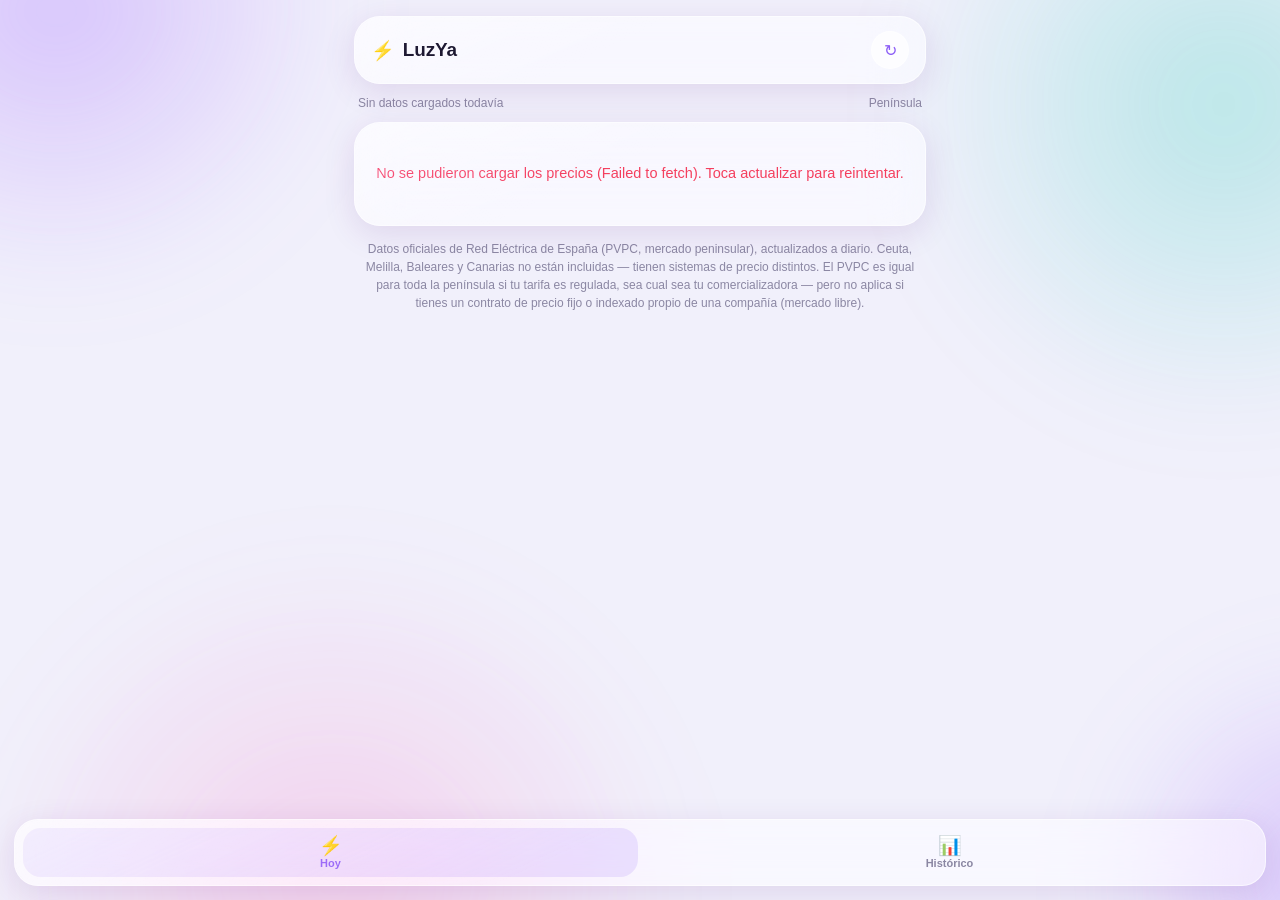
==== index.html @ 4f8d515d "Añade icono/logo propio y soporte de Añadir a pantalla de inicio (PWA)" ====
<!DOCTYPE html>
<html lang="es">
<head>
<meta charset="UTF-8">
<meta name="viewport" content="width=device-width, initial-scale=1.0, viewport-fit=cover">
<title>LuzYa — Precio de la luz por horas</title>

<!-- Icono / "Añadir a pantalla de inicio" -->
<link rel="icon" href="favicon.ico" sizes="any">
<link rel="icon" type="image/png" sizes="32x32" href="icon-32.png">
<link rel="icon" type="image/png" sizes="192x192" href="icon-192.png">
<link rel="apple-touch-icon" sizes="180x180" href="icon-180.png">
<link rel="manifest" href="manifest.json">
<meta name="theme-color" content="#8B5CF6">
<meta name="mobile-web-app-capable" content="yes">
<meta name="apple-mobile-web-app-capable" content="yes">
<meta name="apple-mobile-web-app-status-bar-style" content="black-translucent">
<meta name="apple-mobile-web-app-title" content="LuzYa">

<style>
  :root{
    --bg-canvas:#F1F0FB;
    --text:#181428;
    --text-soft:#4B4763;
    --text-faint:#8B87A3;

    --glass: rgba(255,255,255,0.5);
    --glass-strong: rgba(255,255,255,0.7);
    --glass-border: rgba(255,255,255,0.6);
    --glass-sheen: rgba(255,255,255,0.45);
    --shadow-glass: 0 8px 32px rgba(88,28,135,0.12);

    --blob-a: rgba(139,92,246,0.30);
    --blob-b: rgba(20,184,166,0.24);
    --blob-c: rgba(236,72,153,0.18);

    --accent:#8B5CF6;
    --accent-ink:#ffffff;
    --accent-tint: rgba(139,92,246,0.14);
    --cheap:#0FBF95;
    --cheap-bg: rgba(15,191,149,0.16);
    --mid:#F5A623;
    --mid-bg: rgba(245,166,35,0.16);
    --pricey:#F43F5E;
    --pricey-bg: rgba(244,63,94,0.14);

    --radius-lg:26px; --radius-md:18px; --radius-sm:12px;
    --ease: cubic-bezier(0.34, 1.4, 0.64, 1);
  }
  @media (prefers-color-scheme: dark){
    :root{
      --bg-canvas:#0B0714;
      --text:#F3F1FA;
      --text-soft:#D8D4EC;
      --text-faint:#9490B0;

      --glass: rgba(255,255,255,0.07);
      --glass-strong: rgba(255,255,255,0.13);
      --glass-border: rgba(255,255,255,0.14);
      --glass-sheen: rgba(255,255,255,0.08);
      --shadow-glass: 0 8px 32px rgba(0,0,0,0.5);

      --blob-a: rgba(167,139,250,0.38);
      --blob-b: rgba(45,212,191,0.30);
      --blob-c: rgba(244,114,182,0.22);

      --accent:#A78BFA;
      --accent-ink:#1a1030;
      --accent-tint: rgba(167,139,250,0.20);
      --cheap:#2DD4BF;
      --cheap-bg: rgba(45,212,191,0.18);
      --mid:#FBBF24;
      --mid-bg: rgba(251,191,36,0.18);
      --pricey:#FB7185;
      --pricey-bg: rgba(251,113,133,0.18);
    }
  }

  *{box-sizing:border-box;}
  html{background:var(--bg-canvas);}
  body{
    margin:0;
    background:var(--bg-canvas);
    color:var(--text);
    font-family:-apple-system,BlinkMacSystemFont,"SF Pro Text","Segoe UI",Roboto,Helvetica,Arial,sans-serif;
    -webkit-font-smoothing:antialiased;
    min-height:100vh;
    position:relative;
    overflow-x:hidden;
  }

  .bg-mesh{
    position:fixed; inset:-10vh -10vw; z-index:0; pointer-events:none;
    background:
      radial-gradient(38vmax 38vmax at 12% 8%, var(--blob-a), transparent 60%),
      radial-gradient(42vmax 42vmax at 88% 18%, var(--blob-b), transparent 60%),
      radial-gradient(46vmax 46vmax at 30% 92%, var(--blob-c), transparent 60%),
      radial-gradient(30vmax 30vmax at 95% 90%, var(--blob-a), transparent 60%);
    filter: blur(50px) saturate(140%);
    animation: drift 40s ease-in-out infinite alternate;
  }
  @keyframes drift{
    0%{transform:translate(0,0) scale(1);}
    100%{transform:translate(-2vw,2vh) scale(1.08);}
  }
  @media (prefers-reduced-motion: reduce){ .bg-mesh{ animation:none; } }

  .wrap{position:relative; z-index:1; max-width:600px;margin:0 auto;padding:calc(16px + env(safe-area-inset-top)) 14px 118px;}

  .glass{
    background:var(--glass);
    -webkit-backdrop-filter: blur(24px) saturate(160%);
    backdrop-filter: blur(24px) saturate(160%);
    border:1px solid var(--glass-border);
    box-shadow: var(--shadow-glass);
    position:relative;
  }
  .glass::before{
    content:"";
    position:absolute; inset:0; border-radius:inherit; pointer-events:none;
    background:linear-gradient(155deg, var(--glass-sheen), transparent 45%);
    mix-blend-mode:overlay;
  }

  header.glass{
    position:sticky; top:10px; z-index:20;
    border-radius:var(--radius-lg);
    padding:14px 16px;
    display:flex;align-items:center;justify-content:space-between;
    margin-bottom:12px;
  }
  header h1{font-size:19px;margin:0;display:flex;align-items:center;gap:8px;font-weight:750;letter-spacing:-0.01em;}

  .icon-btn{
    width:38px;height:38px;border-radius:50%;
    background:var(--glass-strong);
    border:1px solid var(--glass-border);
    color:var(--accent);
    display:flex;align-items:center;justify-content:center;
    font-size:16px;cursor:pointer;
    transition:transform 0.25s var(--ease), opacity 0.2s;
  }
  .icon-btn:active{transform:scale(0.88);}
  .icon-btn.spinning .ic{animation:spin 0.9s linear infinite;}
  @keyframes spin{to{transform:rotate(360deg);}}

  .meta-row{
    display:flex;justify-content:space-between;align-items:center;
    font-size:12px;color:var(--text-faint);margin:0 4px 12px;
  }

  .segmented{
    display:flex;background:var(--glass-strong);border:1px solid var(--glass-border);
    border-radius:999px;padding:3px;margin-bottom:14px;
  }
  .segment{
    flex:1;text-align:center;padding:9px 6px;border:none;background:transparent;
    border-radius:999px;font-size:13.5px;font-weight:650;color:var(--text-soft);
    cursor:pointer;transition:background 0.25s var(--ease), color 0.25s;
  }
  .segment.active{background:var(--accent);color:var(--accent-ink);}

  .panel{border-radius:var(--radius-lg);padding:18px;margin-bottom:14px;}

  /* ---- hero price card ---- */
  .hero{
    text-align:center;padding:22px 18px;
  }
  .hero .label{font-size:13px;color:var(--text-faint);font-weight:600;text-transform:uppercase;letter-spacing:0.04em;}
  .hero .price{
    font-size:44px;font-weight:800;letter-spacing:-0.02em;margin:6px 0 2px;
    font-variant-numeric:tabular-nums;
  }
  .hero .price small{font-size:18px;font-weight:650;color:var(--text-faint);}
  .hero .tag{
    display:inline-block;margin-top:8px;padding:5px 14px;border-radius:999px;
    font-size:13px;font-weight:700;
  }
  .tag.cheap{background:var(--cheap-bg);color:var(--cheap);}
  .tag.mid{background:var(--mid-bg);color:var(--mid);}
  .tag.pricey{background:var(--pricey-bg);color:var(--pricey);}

  /* ---- 24h bar chart ---- */
  .chart-title{font-size:14px;font-weight:700;margin:0 0 12px;color:var(--text-soft);}
  .bars{
    display:flex;align-items:flex-end;gap:3px;height:130px;
    position:relative;
  }
  .bar-col{flex:1;display:flex;flex-direction:column;align-items:center;justify-content:flex-end;height:100%;}
  .bar{
    width:100%;border-radius:4px 4px 2px 2px;min-height:6px;
    transition:height 0.4s var(--ease), filter 0.15s var(--ease);
    cursor:pointer; touch-action:pan-y;
  }
  .bar.cheap{background:var(--cheap);}
  .bar.mid{background:var(--mid);}
  .bar.pricey{background:var(--pricey);}
  .bar-col.now .bar{box-shadow:0 0 0 2px var(--accent), 0 0 0 4px var(--glass-strong);}
  .bar-hour{font-size:8.5px;color:var(--text-faint);margin-top:5px;font-variant-numeric:tabular-nums;}
  .bar-col:not(.show-hour) .bar-hour{visibility:hidden;}

  .bar.active, .hist-bar.active{
    filter:brightness(1.3);
    box-shadow:0 0 0 2px rgba(255,255,255,0.55);
  }

  .chart-tooltip{
    position:absolute; z-index:5; left:0; top:0; pointer-events:none;
    transform:translate(-50%,calc(-100% - 8px));
    background:var(--glass-strong); backdrop-filter:blur(16px) saturate(160%);
    -webkit-backdrop-filter:blur(16px) saturate(160%);
    border:1px solid var(--glass-border); border-radius:8px;
    padding:5px 10px; font-size:12.5px; font-weight:750; color:var(--text);
    white-space:nowrap; box-shadow:0 6px 16px rgba(0,0,0,0.3);
    opacity:0; transition:opacity 0.12s var(--ease); font-variant-numeric:tabular-nums;
  }
  .chart-tooltip.show{opacity:1;}

  .summary-row{display:flex;gap:10px;margin-top:14px;}
  .summary-card{
    flex:1;border-radius:var(--radius-sm);padding:11px 12px;
    background:var(--glass-strong);border:1px solid var(--glass-border);
  }
  .summary-card .k{font-size:11px;color:var(--text-faint);font-weight:650;margin-bottom:3px;}
  .summary-card .v{font-size:14px;font-weight:750;font-variant-numeric:tabular-nums;}
  .summary-card.cheap .v{color:var(--cheap);}
  .summary-card.pricey .v{color:var(--pricey);}

  .section-label{font-size:15px;font-weight:750;margin:0 4px 10px;display:flex;align-items:center;gap:6px;}

  .tomorrow-hint{
    text-align:center;padding:16px;color:var(--text-faint);font-size:13.5px;
  }

  /* ---- historical chart ---- */
  .hist-chart{height:170px;display:flex;align-items:flex-end;gap:2px;position:relative;}
  .hist-col{flex:1;min-width:0;display:flex;flex-direction:column;align-items:center;justify-content:flex-end;height:100%;}
  .hist-bar{
    width:100%;border-radius:3px 3px 1px 1px;min-height:4px;background:var(--accent);
    transition:height 0.4s var(--ease), filter 0.15s var(--ease);
    cursor:pointer; touch-action:pan-y;
  }
  .hist-label{font-size:8px;color:var(--text-faint);margin-top:4px;white-space:nowrap;overflow:visible;}

  .empty, .loading, .error-msg{
    text-align:center;padding:40px 20px;color:var(--text-faint);font-size:14.5px;line-height:1.5;
  }
  .error-msg{color:var(--pricey);}
  .spinner{
    width:34px;height:34px;border-radius:50%;
    border:3px solid var(--glass-border); border-top-color:var(--accent);
    margin:0 auto 14px; animation:spin 0.8s linear infinite;
  }

  .note{font-size:12px;color:var(--text-faint);text-align:center;line-height:1.5;margin-top:6px;padding:0 10px;}

  /* ---- floating tab bar ---- */
  .tabbar{
    position:fixed; left:14px; right:14px; bottom:calc(14px + env(safe-area-inset-bottom)); z-index:30;
    border-radius:24px; padding:8px;
  }
  .tabbar-inner{display:flex;gap:4px;}
  .tab-item{
    flex:1;display:flex;flex-direction:column;align-items:center;gap:2px;
    padding:8px 4px;border-radius:18px;background:transparent;border:none;
    color:var(--text-faint);font-size:11px;font-weight:650;cursor:pointer;
    transition:background 0.25s var(--ease), color 0.25s;
  }
  .tab-item.active{color:var(--accent);background:var(--accent-tint);}
  .tab-item .ic{font-size:19px;line-height:1;}
  .tabview{display:none;}
  .tabview.active{display:block;}

  ::-webkit-scrollbar{display:none;}
</style>
</head>
<body>
<div class="bg-mesh" aria-hidden="true"></div>
<div class="wrap">

  <header class="glass">
    <h1><span>⚡</span> LuzYa</h1>
    <button class="icon-btn" id="refreshBtn" title="Actualizar precios">
      <span class="ic">↻</span>
    </button>
  </header>

  <div class="meta-row">
    <span id="lastUpdated">Sin datos cargados todavía</span>
    <span id="scopeNote">Península</span>
  </div>

  <!-- HOY -->
  <div class="tabview active" id="view-hoy">
    <div id="hoyContent">
      <div class="loading"><div class="spinner"></div>Cargando precios de hoy…</div>
    </div>
  </div>

  <!-- HISTÓRICO -->
  <div class="tabview" id="view-historico">
    <div class="segmented" id="histRange">
      <button class="segment active" data-days="7">7 días</button>
      <button class="segment" data-days="30">30 días</button>
      <button class="segment" data-days="90">3 meses</button>
    </div>
    <div id="histContent">
      <div class="loading"><div class="spinner"></div>Cargando histórico…</div>
    </div>
  </div>

  <p class="note">
    Datos oficiales de Red Eléctrica de España (PVPC, mercado peninsular),
    actualizados a diario. Ceuta, Melilla, Baleares y Canarias no están
    incluidas — tienen sistemas de precio distintos. El PVPC es igual para
    toda la península si tu tarifa es regulada, sea cual sea tu
    comercializadora — pero no aplica si tienes un contrato de precio fijo
    o indexado propio de una compañía (mercado libre).
  </p>

</div>

<div class="tabbar glass">
  <div class="tabbar-inner">
    <button class="tab-item active" data-tab="hoy">
      <span class="ic">⚡</span><span>Hoy</span>
    </button>
    <button class="tab-item" data-tab="historico">
      <span class="ic">📊</span><span>Histórico</span>
    </button>
  </div>
</div>

<script>
(function(){
  "use strict";

  var REE_BASE = "https://apidatos.ree.es/es/datos/mercados/precios-mercados-tiempo-real";

  var state = {
    tab: "hoy",
    today: null,       // array of {datetime, eurKWh, percentage}
    tomorrow: null,     // same shape, or null if not published yet
    histDays: 7,
    histCache: {}      // days -> array
  };

  // ---------- helpers ----------
  function pad(n){ return n < 10 ? "0" + n : "" + n; }
  function fmtDate(d){ return d.getFullYear() + "-" + pad(d.getMonth()+1) + "-" + pad(d.getDate()); }
  function addDays(d, n){ var r = new Date(d); r.setDate(r.getDate() + n); return r; }
  function hourOf(iso){ return parseInt(iso.substring(11,13), 10); }
  function dayOf(iso){ return iso.substring(0,10); }
  function tierOf(pct){
    if(pct == null) return "mid";
    if(pct < 0.34) return "cheap";
    if(pct < 0.67) return "mid";
    return "pricey";
  }
  function tierLabel(tier){
    return tier === "cheap" ? "Precio bajo ahora" : tier === "pricey" ? "Precio alto ahora" : "Precio medio ahora";
  }
  function fmtPrice(eurKWh){ return eurKWh.toFixed(3).replace(".", ","); }
  function fmtHour(h){ return pad(h) + ":00"; }

  // Abre una URL externa con un <a> real en vez de window.open() — lección
  // de GasoYa: window.open() desde JS falla (pestaña en blanco) en una app
  // instalada en pantalla de inicio de iOS (modo standalone).
  function openExternal(url){
    var a = document.createElement("a");
    a.href = url; a.target = "_blank"; a.rel = "noopener noreferrer";
    document.body.appendChild(a); a.click(); document.body.removeChild(a);
  }

  // ---------- data fetching ----------
  function fetchRange(startDate, endDate){
    var url = REE_BASE + "?start_date=" + fmtDate(startDate) + "T00:00&end_date=" + fmtDate(endDate) + "T23:59&time_trunc=hour";
    return fetch(url, { headers: { "Accept": "application/json" } })
      .then(function(res){
        if(!res.ok) throw new Error("HTTP " + res.status);
        return res.json();
      })
      .then(function(data){
        var pvpc = (data.included || []).filter(function(s){ return s.type === "PVPC"; })[0];
        if(!pvpc) throw new Error("Sin datos PVPC en la respuesta");
        // Filtra horas sin valor todavía publicado (p. ej. "mañana" antes de
        // que REE publique los precios, sobre las 20:30h) — sin esto, un
        // valor null se convertiría en 0 €/kWh en vez de desaparecer.
        return pvpc.attributes.values
          .filter(function(v){ return typeof v.value === "number" && isFinite(v.value); })
          .map(function(v){
            return { datetime: v.datetime, eurKWh: v.value / 1000, percentage: v.percentage };
          });
      });
  }

  // El endpoint de REE solo admite ~31 días por petición con time_trunc=hour
  // (comprobado a mano) — para rangos más largos, se trocea en bloques de
  // 28 días y se piden EN SECUENCIA (no en paralelo) para no disparar el
  // limitador de peticiones del proveedor.
  function fetchRangeChunked(startDate, endDate){
    var chunks = [];
    var cur = new Date(startDate);
    while(cur <= endDate){
      var chunkEnd = addDays(cur, 27);
      if(chunkEnd > endDate) chunkEnd = new Date(endDate);
      chunks.push([new Date(cur), new Date(chunkEnd)]);
      cur = addDays(chunkEnd, 1);
    }
    var results = [];
    return chunks.reduce(function(p, chunk){
      return p.then(function(){
        return fetchRange(chunk[0], chunk[1]).then(function(part){
          results = results.concat(part);
        });
      });
    }, Promise.resolve()).then(function(){ return results; });
  }

  // ---------- render: HOY ----------
  function dayBlock(title, values, isToday){
    if(!values || !values.length) return "";

    var now = new Date();
    var nowHour = now.getHours();
    var todayStr = fmtDate(now);

    var cheapest = values[0], priciest = values[0];
    values.forEach(function(v){
      if(v.eurKWh < cheapest.eurKWh) cheapest = v;
      if(v.eurKWh > priciest.eurKWh) priciest = v;
    });

    var currentEntry = null;
    if(isToday){
      currentEntry = values.filter(function(v){
        return dayOf(v.datetime) === todayStr && hourOf(v.datetime) === nowHour;
      })[0];
    }

    var heroHtml = "";
    if(currentEntry){
      var tier = tierOf(currentEntry.percentage);
      heroHtml =
        '<div class="panel glass hero">' +
          '<div class="label">Ahora mismo · ' + fmtHour(nowHour) + '</div>' +
          '<div class="price">' + fmtPrice(currentEntry.eurKWh) + ' <small>€/kWh</small></div>' +
          '<span class="tag ' + tier + '">' + tierLabel(tier) + '</span>' +
        '</div>';
    }

    var barsHtml = values.map(function(v, i){
      var h = hourOf(v.datetime);
      var tier = tierOf(v.percentage);
      var heightPct = Math.round(20 + 80 * Math.max(0, Math.min(1, v.percentage != null ? v.percentage : 0.5)));
      var isNow = isToday && dayOf(v.datetime) === todayStr && h === nowHour;
      var showHour = (h % 3 === 0);
      return '<div class="bar-col' + (isNow ? ' now' : '') + (showHour ? ' show-hour' : '') + '">' +
        '<div class="bar ' + tier + '" style="height:' + heightPct + '%" data-tip="' + fmtHour(h) + ' · ' + fmtPrice(v.eurKWh) + ' €/kWh"></div>' +
        '<div class="bar-hour">' + h + '</div>' +
      '</div>';
    }).join("");

    return heroHtml +
      '<div class="panel glass">' +
        '<div class="chart-title">' + title + ' por horas</div>' +
        '<div class="bars">' + barsHtml + '</div>' +
        '<div class="summary-row">' +
          '<div class="summary-card cheap"><div class="k">Más barato</div><div class="v">' + fmtHour(hourOf(cheapest.datetime)) + ' · ' + fmtPrice(cheapest.eurKWh) + ' €</div></div>' +
          '<div class="summary-card pricey"><div class="k">Más caro</div><div class="v">' + fmtHour(hourOf(priciest.datetime)) + ' · ' + fmtPrice(priciest.eurKWh) + ' €</div></div>' +
        '</div>' +
      '</div>';
  }

  function renderHoy(){
    var el = document.getElementById("hoyContent");
    var html = '<div class="section-label">⚡ Hoy</div>' + dayBlock("Hoy", state.today, true);
    if(state.tomorrow && state.tomorrow.length){
      html += '<div class="section-label" style="margin-top:18px;">🌙 Mañana</div>' + dayBlock("Mañana", state.tomorrow, false);
    } else {
      html += '<div class="panel glass tomorrow-hint">Los precios de mañana se publican sobre las 20:30h — vuelve a mirar más tarde.</div>';
    }
    el.innerHTML = html;
  }

  function loadHoy(){
    var el = document.getElementById("hoyContent");
    el.innerHTML = '<div class="loading"><div class="spinner"></div>Cargando precios de hoy…</div>';

    var today = new Date();
    var tomorrow = addDays(today, 1);

    fetchRange(today, tomorrow)
      .then(function(values){
        var todayStr = fmtDate(today);
        var tomorrowStr = fmtDate(tomorrow);
        state.today = values.filter(function(v){ return dayOf(v.datetime) === todayStr; });
        state.tomorrow = values.filter(function(v){ return dayOf(v.datetime) === tomorrowStr; });
        document.getElementById("lastUpdated").textContent =
          "Actualizado " + new Date().toLocaleTimeString("es-ES", {hour:"2-digit", minute:"2-digit"});
        renderHoy();
      })
      .catch(function(err){
        el.innerHTML = '<div class="panel glass error-msg">No se pudieron cargar los precios (' + err.message + '). Toca actualizar para reintentar.</div>';
      });
  }

  // ---------- render: HISTÓRICO ----------
  function renderHistorico(){
    var el = document.getElementById("histContent");
    var values = state.histCache[state.histDays];
    if(!values){
      el.innerHTML = '<div class="loading"><div class="spinner"></div>Cargando histórico (puede tardar unos segundos)…</div>';
      return;
    }
    if(!values.length){
      el.innerHTML = '<div class="panel glass empty">Sin datos para este periodo.</div>';
      return;
    }

    // media diaria a partir de los valores por hora
    var byDay = {};
    values.forEach(function(v){
      var d = dayOf(v.datetime);
      if(!byDay[d]) byDay[d] = [];
      byDay[d].push(v.eurKWh);
    });
    var days = Object.keys(byDay).sort();
    var avgs = days.map(function(d){
      var arr = byDay[d];
      var sum = arr.reduce(function(a,b){ return a+b; }, 0);
      return { day: d, avg: sum / arr.length };
    });

    var min = Math.min.apply(null, avgs.map(function(a){ return a.avg; }));
    var max = Math.max.apply(null, avgs.map(function(a){ return a.avg; }));
    var range = (max - min) || 1;

    var showEveryNth = Math.ceil(avgs.length / 10);

    var barsHtml = avgs.map(function(a, i){
      var pct = (a.avg - min) / range;
      var heightPct = Math.round(15 + 85 * pct);
      var tier = tierOf(pct);
      var d = new Date(a.day + "T00:00:00");
      var label = pad(d.getDate()) + "/" + pad(d.getMonth()+1);
      var showLabel = (i % showEveryNth === 0);
      return '<div class="hist-col">' +
        '<div class="hist-bar" style="height:' + heightPct + '%;background:var(--' + (tier === "cheap" ? "cheap" : tier === "pricey" ? "pricey" : "mid") + ')" data-tip="' + label + ' · ' + fmtPrice(a.avg) + ' €/kWh"></div>' +
        '<div class="hist-label"' + (showLabel ? '' : ' style="visibility:hidden"') + '>' + label + '</div>' +
      '</div>';
    }).join("");

    var overallAvg = avgs.reduce(function(s,a){ return s + a.avg; }, 0) / avgs.length;

    el.innerHTML =
      '<div class="panel glass">' +
        '<div class="chart-title">Media diaria (€/kWh)</div>' +
        '<div class="hist-chart">' + barsHtml + '</div>' +
        '<div class="summary-row">' +
          '<div class="summary-card"><div class="k">Media del periodo</div><div class="v">' + fmtPrice(overallAvg) + ' €/kWh</div></div>' +
          '<div class="summary-card cheap"><div class="k">Día más barato</div><div class="v">' + fmtPrice(min) + ' €/kWh</div></div>' +
          '<div class="summary-card pricey"><div class="k">Día más caro</div><div class="v">' + fmtPrice(max) + ' €/kWh</div></div>' +
        '</div>' +
      '</div>';
  }

  function loadHistorico(days){
    state.histDays = days;
    if(state.histCache[days]){ renderHistorico(); return; }
    renderHistorico(); // muestra el loading

    var end = new Date();
    var start = addDays(end, -days);

    fetchRangeChunked(start, end)
      .then(function(values){
        state.histCache[days] = values;
        renderHistorico();
      })
      .catch(function(err){
        document.getElementById("histContent").innerHTML =
          '<div class="panel glass error-msg">No se pudo cargar el histórico (' + err.message + '). Toca 7/30 días de nuevo para reintentar.</div>';
      });
  }

  // ---------- tabs ----------
  document.querySelectorAll(".tab-item").forEach(function(btn){
    btn.addEventListener("click", function(){
      document.querySelectorAll(".tab-item").forEach(function(b){ b.classList.remove("active"); });
      document.querySelectorAll(".tabview").forEach(function(v){ v.classList.remove("active"); });
      btn.classList.add("active");
      var tab = btn.getAttribute("data-tab");
      document.getElementById("view-" + tab).classList.add("active");
      state.tab = tab;
      if(tab === "historico" && !state.histCache[state.histDays]){
        loadHistorico(state.histDays);
      }
    });
  });

  document.querySelectorAll("#histRange .segment").forEach(function(btn){
    btn.addEventListener("click", function(){
      document.querySelectorAll("#histRange .segment").forEach(function(b){ b.classList.remove("active"); });
      btn.classList.add("active");
      loadHistorico(parseInt(btn.getAttribute("data-days"), 10));
    });
  });

  // ---------- chart tooltip (hover con ratón / toque en móvil) ----------
  // Delegado en document porque las barras se regeneran por completo
  // (innerHTML) cada vez que se pintan — un listener puesto directamente
  // en cada barra se perdería en el siguiente render.
  var activeBar = null;

  function barContainer(el){ return el.closest(".bars, .hist-chart"); }

  function positionTooltip(bar, container){
    var tip = container.querySelector(".chart-tooltip");
    if(!tip){
      tip = document.createElement("div");
      tip.className = "chart-tooltip";
      container.appendChild(tip);
    }
    tip.textContent = bar.getAttribute("data-tip") || "";
    var barRect = bar.getBoundingClientRect();
    var contRect = container.getBoundingClientRect();
    var left = barRect.left - contRect.left + barRect.width / 2;
    var tipWidth = tip.offsetWidth || 60;
    var minLeft = tipWidth / 2 + 2;
    var maxLeft = contRect.width - tipWidth / 2 - 2;
    left = Math.max(minLeft, Math.min(left, maxLeft));
    tip.style.left = left + "px";
    // el tooltip se dibuja por encima del punto "top" (transform hacia
    // arriba) — si la barra es muy alta, hay que evitar que se salga por
    // encima del propio gráfico y tape el título del panel.
    var tipHeight = tip.offsetHeight || 26;
    var top = Math.max(barRect.top - contRect.top, tipHeight + 8);
    tip.style.top = top + "px";
    tip.classList.add("show");
  }

  function selectBar(bar){
    if(!bar || !bar.hasAttribute("data-tip")) return;
    var container = barContainer(bar);
    if(!container) return;
    if(activeBar && activeBar !== bar) activeBar.classList.remove("active");
    bar.classList.add("active");
    activeBar = bar;
    positionTooltip(bar, container);
  }

  function clearSelection(){
    if(activeBar){
      activeBar.classList.remove("active");
      var container = barContainer(activeBar);
      if(container){
        var tip = container.querySelector(".chart-tooltip");
        if(tip) tip.classList.remove("show");
      }
      activeBar = null;
    }
  }

  function isBarEl(el){
    return !!(el && el.classList && (el.classList.contains("bar") || el.classList.contains("hist-bar")));
  }

  // ratón: la barra bajo el cursor se resalta al pasar por encima, y deja
  // de resaltarse al salir (comportamiento típico de "hover").
  document.addEventListener("pointerover", function(e){
    if(e.pointerType && e.pointerType !== "mouse") return;
    if(isBarEl(e.target)) selectBar(e.target);
  });
  document.addEventListener("pointerout", function(e){
    if(e.pointerType && e.pointerType !== "mouse") return;
    if(isBarEl(e.target) && !isBarEl(e.relatedTarget)) clearSelection();
  });

  // móvil (dedo): al tocar o arrastrar el dedo por el gráfico se va
  // resaltando la barra tocada; se queda marcada hasta tocar fuera.
  document.addEventListener("touchstart", function(e){
    var t = e.touches[0];
    var el = document.elementFromPoint(t.clientX, t.clientY);
    if(isBarEl(el)) selectBar(el);
  }, { passive: true });
  document.addEventListener("touchmove", function(e){
    if(!activeBar) return;
    var t = e.touches[0];
    var el = document.elementFromPoint(t.clientX, t.clientY);
    if(isBarEl(el) && el !== activeBar) selectBar(el);
  }, { passive: true });

  // click (ratón o toque simple): selecciona/deselecciona la barra.
  document.addEventListener("click", function(e){
    if(isBarEl(e.target)){
      selectBar(e.target);
    } else if(!e.target.closest(".chart-tooltip")){
      clearSelection();
    }
  });

  // ---------- refresh ----------
  var refreshBtn = document.getElementById("refreshBtn");
  refreshBtn.addEventListener("click", function(){
    refreshBtn.classList.add("spinning");
    state.histCache = {};
    Promise.resolve()
      .then(function(){ return loadHoy(); })
      .then(function(){
        if(state.tab === "historico") loadHistorico(state.histDays);
      })
      .then(function(){ refreshBtn.classList.remove("spinning"); })
      .catch(function(){ refreshBtn.classList.remove("spinning"); });
  });

  // ---------- init ----------
  loadHoy();
})();
</script>
</body>
</html>
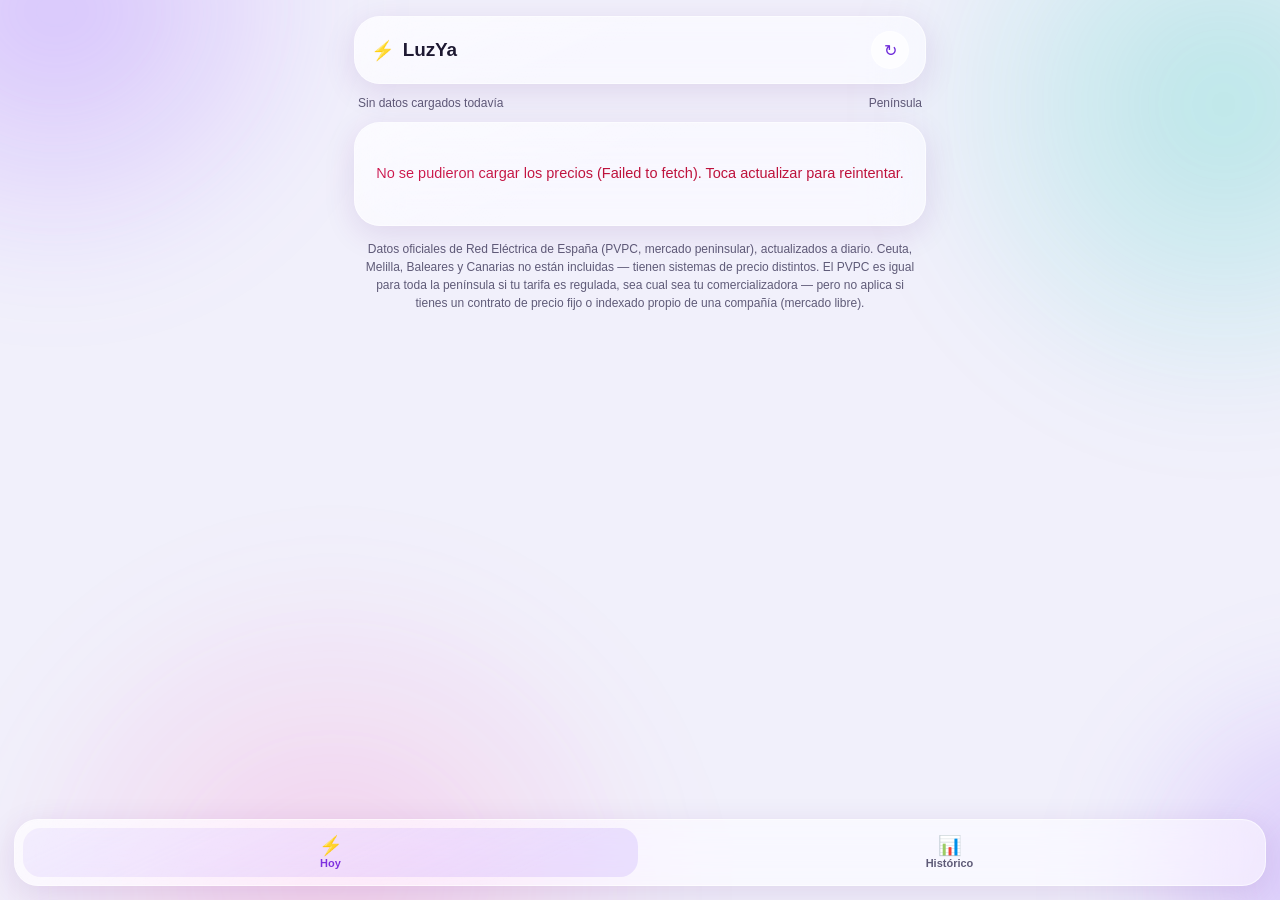
==== commit 6867634a: "Improve mobile gestures and app launch animation" ====
--- a/index.html
+++ b/index.html
@@ -2,7 +2,7 @@
 <html lang="es">
 <head>
 <meta charset="UTF-8">
-<meta name="viewport" content="width=device-width, initial-scale=1.0, viewport-fit=cover">
+<meta name="viewport" content="width=device-width, initial-scale=1, maximum-scale=1, user-scalable=no, viewport-fit=cover">
 <title>LuzYa — Precio de la luz por horas</title>
 
 <!-- Icono / "Añadir a pantalla de inicio" -->
@@ -22,7 +22,8 @@
     --bg-canvas:#F1F0FB;
     --text:#181428;
     --text-soft:#4B4763;
-    --text-faint:#8B87A3;
+    /* #8B87A3 daba 2.85:1 sobre el lienzo: por debajo del mínimo legible. */
+    --text-faint:#5F5B78;
 
     --glass: rgba(255,255,255,0.5);
     --glass-strong: rgba(255,255,255,0.7);
@@ -37,6 +38,10 @@
     --accent:#8B5CF6;
     --accent-ink:#ffffff;
     --accent-tint: rgba(139,92,246,0.14);
+    /* El violeta de marca vale como RELLENO y como adorno, pero de texto sobre
+       su propio tinte da 3.3:1. Token aparte para cuando hace de tinta. */
+    --accent-text:#6D28D9;
+    --pricey-text:#BE123C;
     --cheap:#0FBF95;
     --cheap-bg: rgba(15,191,149,0.16);
     --mid:#F5A623;
@@ -67,6 +72,8 @@
       --accent:#A78BFA;
       --accent-ink:#1a1030;
       --accent-tint: rgba(167,139,250,0.20);
+      --accent-text:#CDBDFE;
+      --pricey-text:#FFA3B0;
       --cheap:#2DD4BF;
       --cheap-bg: rgba(45,212,191,0.18);
       --mid:#FBBF24;
@@ -135,7 +142,7 @@
     width:38px;height:38px;border-radius:50%;
     background:var(--glass-strong);
     border:1px solid var(--glass-border);
-    color:var(--accent);
+    color:var(--accent-text);
     display:flex;align-items:center;justify-content:center;
     font-size:16px;cursor:pointer;
     transition:transform 0.25s var(--ease), opacity 0.2s;
@@ -245,7 +252,7 @@
   .empty, .loading, .error-msg{
     text-align:center;padding:40px 20px;color:var(--text-faint);font-size:14.5px;line-height:1.5;
   }
-  .error-msg{color:var(--pricey);}
+  .error-msg{color:var(--pricey-text);}
   .spinner{
     width:34px;height:34px;border-radius:50%;
     border:3px solid var(--glass-border); border-top-color:var(--accent);
@@ -266,13 +273,39 @@
     color:var(--text-faint);font-size:11px;font-weight:650;cursor:pointer;
     transition:background 0.25s var(--ease), color 0.25s;
   }
-  .tab-item.active{color:var(--accent);background:var(--accent-tint);}
+  .tab-item.active{color:var(--accent-text);background:var(--accent-tint);}
   .tab-item .ic{font-size:19px;line-height:1;}
   .tabview{display:none;}
   .tabview.active{display:block;}
 
   ::-webkit-scrollbar{display:none;}
+
+  /* ---- tarjeta de otra app propia (ver el <script> del final) ---- */
+  .otra-app{
+    display:none; align-items:flex-start; gap:12px;
+    border-radius:var(--radius-lg, 20px); padding:14px 16px; margin:18px 0 4px;
+  }
+  .otra-app.visible{ display:flex; }
+  .otra-app .oa-icono{
+    width:38px; height:38px; border-radius:10px; flex:none;
+    display:grid; place-items:center; font-size:20px;
+    background:var(--accent-tint);
+  }
+  .otra-app .oa-cuerpo{ flex:1 1 auto; min-width:0; }
+  .otra-app .oa-titulo{ font-weight:650; font-size:15px; margin-bottom:2px; }
+  .otra-app .oa-texto{ font-size:13.5px; line-height:1.45; color:var(--text-soft); }
+  .otra-app .oa-enlace{
+    display:inline-block; margin-top:8px; font-size:13.5px; font-weight:600;
+    color:var(--accent); text-decoration:none;
+  }
+  .otra-app .oa-cerrar{
+    flex:none; background:none; border:0; cursor:pointer; padding:2px 4px;
+    font-size:17px; line-height:1; color:var(--text-faint); border-radius:6px;
+  }
+  .otra-app .oa-cerrar:hover{ color:var(--text-dim, var(--text-soft)); }
 </style>
+<link rel="stylesheet" href="mobile-app.css?v=20260930-1">
+<script src="mobile-app.js?v=20260930-1" data-app="luzya" defer></script>
 </head>
 <body>
 <div class="bg-mesh" aria-hidden="true"></div>
@@ -309,6 +342,17 @@
     </div>
   </div>
 
+
+  <aside class="otra-app glass" id="otraApp" hidden>
+    <div class="oa-icono">&#128176;</div>
+    <div class="oa-cuerpo">
+      <div class="oa-titulo">Neto</div>
+      <div class="oa-texto">Si vigilas la luz para que no se te dispare la factura, esto hace lo mismo con el resto. Otra app m&iacute;a: cuentas, presupuestos y ahorro, sin conectar el banco y sin pagar nada.</div>
+      <a class="oa-enlace" href="https://reynaga013.github.io/mis-cuentas/"
+         target="_blank" rel="noopener">Echarle un vistazo &rarr;</a>
+    </div>
+    <button class="oa-cerrar" id="oaCerrar" type="button" aria-label="No mostrar esto">&times;</button>
+  </aside>
   <p class="note">
     Datos oficiales de Red Eléctrica de España (PVPC, mercado peninsular),
     actualizados a diario. Ceuta, Melilla, Baleares y Canarias no están
@@ -431,6 +475,22 @@
       if(v.eurKWh > priciest.eurKWh) priciest = v;
     });
 
+    // Posición relativa (0-1) del precio DENTRO DE ESTE BLOQUE (solo "hoy" o
+    // solo "mañana"), calculada a mano en vez de usar el campo `percentage`
+    // que devuelve REE. Motivo: `fetchRange()` pide hoy+mañana en una sola
+    // petición (ver loadHoy), así que el `percentage` que REE calcula viene
+    // referido al rango de 48h combinado, no al día suelto — con eso, la
+    // altura/color de una barra podía no corresponder con el propio precio
+    // de esa hora frente al mínimo/máximo DE ESE DÍA (los mismos que se
+    // muestran en "Más barato"/"Más caro" un poco más abajo). Bug real
+    // reportado por el usuario ("miden lo mismo pero el número es bastante
+    // distinto") — recalcular en local garantiza que la barra más alta y la
+    // etiqueta "Más caro" sean siempre la misma hora, y viceversa.
+    var rango = priciest.eurKWh - cheapest.eurKWh;
+    function localPct(v){
+      return rango > 0 ? (v.eurKWh - cheapest.eurKWh) / rango : 0.5;
+    }
+
     var currentEntry = null;
     if(isToday){
       currentEntry = values.filter(function(v){
@@ -440,7 +500,7 @@
 
     var heroHtml = "";
     if(currentEntry){
-      var tier = tierOf(currentEntry.percentage);
+      var tier = tierOf(localPct(currentEntry));
       heroHtml =
         '<div class="panel glass hero">' +
           '<div class="label">Ahora mismo · ' + fmtHour(nowHour) + '</div>' +
@@ -451,8 +511,11 @@
 
     var barsHtml = values.map(function(v, i){
       var h = hourOf(v.datetime);
-      var tier = tierOf(v.percentage);
-      var heightPct = Math.round(20 + 80 * Math.max(0, Math.min(1, v.percentage != null ? v.percentage : 0.5)));
+      var pct = localPct(v);
+      var tier = tierOf(pct);
+      // Suelo del 6% (no 0%) para que la hora más barata del día siga
+      // dando una barra visible/tocable en vez de desaparecer del todo.
+      var heightPct = Math.round(6 + 94 * Math.max(0, Math.min(1, pct)));
       var isNow = isToday && dayOf(v.datetime) === todayStr && h === nowHour;
       var showHour = (h % 3 === 0);
       return '<div class="bar-col' + (isNow ? ' now' : '') + (showHour ? ' show-hour' : '') + '">' +
@@ -717,6 +780,80 @@
   // ---------- init ----------
   loadHoy();
 })();
+
+  /* ---------- registro de uso (panel privado) -------------------------
+   * Manda un aviso al panel de uso con un identificador ALEATORIO generado
+   * en este navegador. No hay cuenta, ni nombre, ni correo, ni cookie de
+   * terceros: solo sirve para contar cuantos navegadores distintos abren la
+   * app y cada cuanto. Si el usuario borra los datos del navegador, vuelve a
+   * contar como un dispositivo nuevo, y ya esta.
+   * Si el aviso falla (sin red, funcion caida) la app no se entera.
+   * ------------------------------------------------------------------- */
+  (function(){
+    var APP = 'luzya';
+    var URL_PING = 'https://europe-west1-peluqueria-agenda-e4170.cloudfunctions.net/ping';
+    var VENTANA_MIN = 15;
+
+    function idDispositivo(){
+      try {
+        var id = localStorage.getItem('panel.id');
+        if(!id){
+          id = (crypto.randomUUID && crypto.randomUUID()) ||
+            '10000000-1000-4000-8000-100000000000'.replace(/[018]/g, function(c){
+              return (c ^ (crypto.getRandomValues(new Uint8Array(1))[0] & (15 >> (c/4)))).toString(16);
+            });
+          localStorage.setItem('panel.id', id);
+        }
+        return id;
+      } catch(e){ return null; }   // navegacion privada: esta visita no se cuenta
+    }
+
+    function avisar(){
+      var id = idDispositivo();
+      if(!id) return;
+      try {
+        var ultimo = Number(localStorage.getItem('panel.ping') || 0);
+        if(Date.now() - ultimo < VENTANA_MIN*60000) return;
+        localStorage.setItem('panel.ping', String(Date.now()));
+      } catch(e){}
+      fetch(URL_PING, {
+        method: 'POST',
+        headers: {'Content-Type':'application/json'},
+        body: JSON.stringify({app: APP, id: id}),
+        keepalive: true
+      }).catch(function(){});
+    }
+
+    avisar();
+    document.addEventListener('visibilitychange', function(){
+      if(document.visibilityState === 'visible') avisar();
+    });
+  })();
+
+  /* ---------- tarjeta de otra app propia ------------------------------
+   * Aparece a partir de la SEGUNDA visita, no en la primera: a quien acaba
+   * de llegar se le enseña la app, no otra cosa. Se cierra para siempre con
+   * la X. Sin seguimiento, sin red: solo un contador en este navegador.
+   * ------------------------------------------------------------------- */
+  (function(){
+    var caja = document.getElementById('otraApp');
+    var cerrar = document.getElementById('oaCerrar');
+    if(!caja || !cerrar) return;
+    var visitas = 0, oculta = false;
+    try {
+      oculta = localStorage.getItem('otraApp.oculta') === '1';
+      visitas = Number(localStorage.getItem('otraApp.visitas') || 0) + 1;
+      localStorage.setItem('otraApp.visitas', String(visitas));
+    } catch(e){ return; }          // navegacion privada: no se ensena nada
+    if(oculta || visitas < 2) return;
+    caja.hidden = false;
+    caja.classList.add('visible');
+    cerrar.addEventListener('click', function(){
+      caja.classList.remove('visible');
+      caja.hidden = true;
+      try { localStorage.setItem('otraApp.oculta', '1'); } catch(e){}
+    });
+  })();
 </script>
 </body>
 </html>
--- a/mobile-app.css
+++ b/mobile-app.css
@@ -0,0 +1,41 @@
+/* UI común v1: gestos móviles y arranques breves, sin bloquear la app. */
+html, body { touch-action: pan-x pan-y; }
+@media (max-width: 760px) {
+  input:not([type=checkbox]):not([type=radio]):not([type=range]):not([type=color]), select, textarea { font-size: max(16px,1em) !important; }
+}
+.app-launch {
+  position: fixed; inset: 0; z-index: 2147483000; display: flex; flex-direction: column;
+  align-items: center; justify-content: center; gap: 23px; pointer-events: none;
+  background: var(--launch-bg); color: var(--launch-ink); padding: env(safe-area-inset-top) 24px env(safe-area-inset-bottom);
+  transition: opacity .22s ease, visibility .22s; contain: layout paint;
+}
+.app-launch.is-leaving { opacity: 0; visibility: hidden; }
+.app-launch-symbol { position: relative; width: 112px; height: 112px; color: var(--launch-accent); animation: launch-arrive .65s cubic-bezier(.2,.8,.2,1) both; }
+.app-launch-symbol svg { width: 100%; height: 100%; overflow: visible; }
+.app-launch-symbol path, .app-launch-symbol polyline { stroke-dasharray: 300; stroke-dashoffset: 300; animation: launch-draw .75s ease forwards; }
+.app-launch-name { font: 760 30px/1.1 -apple-system,BlinkMacSystemFont,'Segoe UI',sans-serif; letter-spacing: -.055em; animation: launch-name .5s .12s both; }
+.app-launch-name span { color: var(--launch-accent); }
+.launch-pulso .app-launch-symbol { width: 156px; animation: launch-heartbeat .85s ease both; }
+.launch-radar .launch-sweep { transform-origin: 56px 56px; animation: launch-scan .95s ease both; stroke-dasharray: none; }
+.launch-luzya .launch-rays { transform-origin: 56px 56px; animation: launch-sun .95s ease both; }
+.launch-neto .app-launch-symbol { animation: launch-coin .85s cubic-bezier(.2,.8,.2,1) both; }
+.launch-gasoya .launch-route { stroke-dasharray: 140; animation: launch-draw .85s ease both; }
+.launch-celaje .launch-check, .launch-calendario .launch-check { animation-delay: .3s; }
+.launch-panel .launch-bar { transform-box: fill-box; transform-origin: bottom; animation: launch-bar .6s cubic-bezier(.2,.8,.2,1) both; }
+.launch-panel .launch-bar:nth-child(2) { animation-delay: .12s; }
+.launch-panel .launch-bar:nth-child(3) { animation-delay: .22s; }
+.launch-ayudaya .launch-spark { transform-origin: 56px 56px; animation: launch-sun .85s both; }
+#splash .logo { animation: launch-arrive .8s cubic-bezier(.2,.8,.2,1) both; }
+#splash .name { animation: launch-name .7s .12s both; }
+@keyframes launch-arrive { from { opacity: 0; transform: translateY(12px) scale(.78); } to { opacity: 1; transform: none; } }
+@keyframes launch-name { from { opacity: 0; transform: translateY(7px); } to { opacity: 1; transform: none; } }
+@keyframes launch-draw { to { stroke-dashoffset: 0; } }
+@keyframes launch-heartbeat { 0% { opacity: 0; transform: scale(.85); } 40% { opacity: 1; transform: scale(1.07); } 70% { transform: scale(.96); } 100% { transform: scale(1); } }
+@keyframes launch-scan { from { transform: rotate(-160deg); opacity: 0; } to { transform: rotate(0); opacity: 1; } }
+@keyframes launch-sun { from { transform: rotate(-35deg) scale(.65); opacity: 0; } to { transform: none; opacity: 1; } }
+@keyframes launch-coin { from { opacity: 0; transform: rotateY(-75deg) scale(.8); } to { opacity: 1; transform: none; } }
+@keyframes launch-bar { from { transform: scaleY(.15); } to { transform: scaleY(1); } }
+@media (prefers-reduced-motion: reduce) {
+  .app-launch { display: none; }
+  .app-launch *, #splash .logo, #splash .name { animation: none !important; }
+}
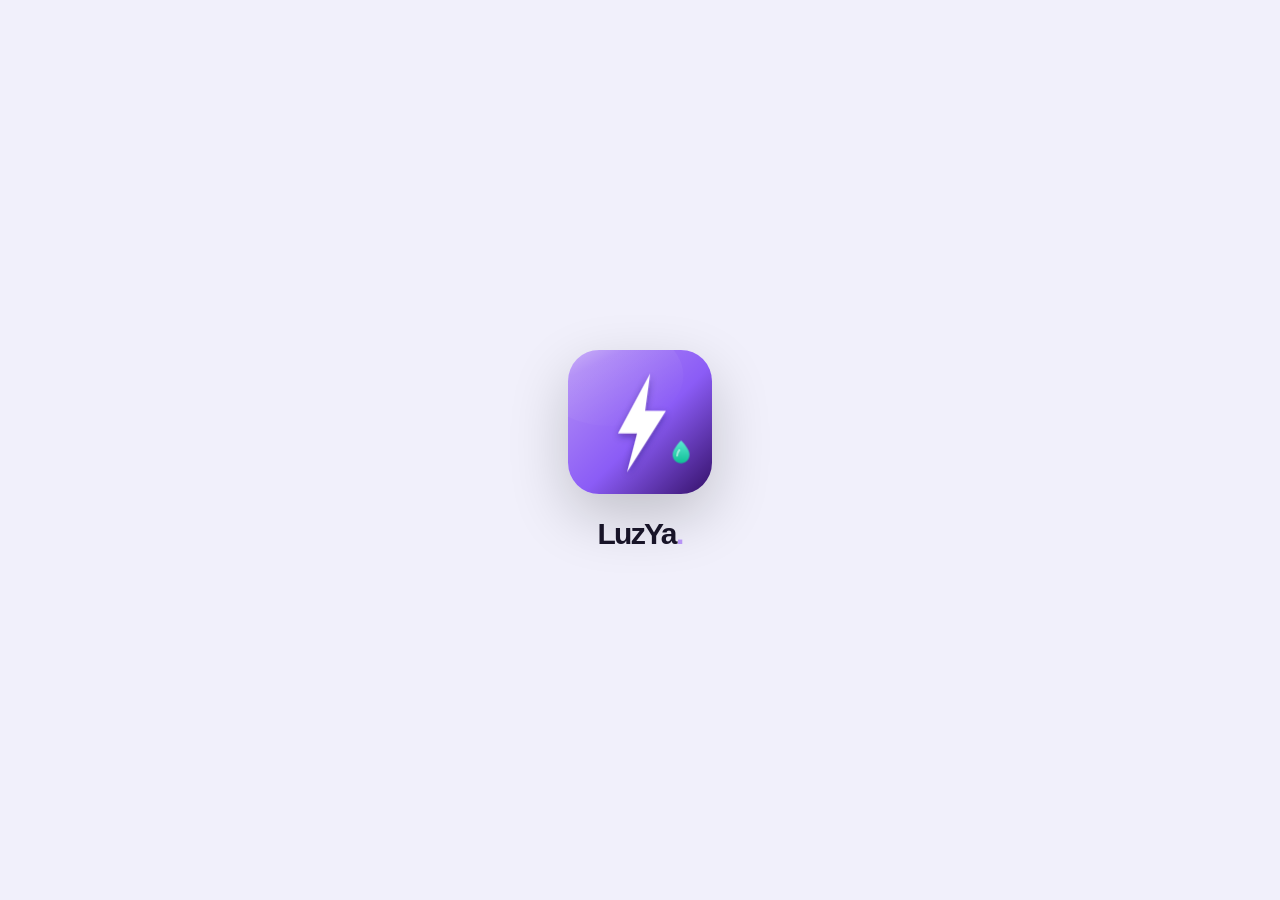
==== commit 82dec8be: "Animate original brand logos and preserve native Neto launch" ====
--- a/index.html
+++ b/index.html
@@ -304,8 +304,8 @@
   }
   .otra-app .oa-cerrar:hover{ color:var(--text-dim, var(--text-soft)); }
 </style>
-<link rel="stylesheet" href="mobile-app.css?v=20260930-1">
-<script src="mobile-app.js?v=20260930-1" data-app="luzya" defer></script>
+<link rel="stylesheet" href="mobile-app.css?v=20260930-2">
+<script src="mobile-app.js?v=20260930-2" data-app="luzya" defer></script>
 </head>
 <body>
 <div class="bg-mesh" aria-hidden="true"></div>
--- a/mobile-app.css
+++ b/mobile-app.css
@@ -25,8 +25,51 @@
 .launch-panel .launch-bar:nth-child(2) { animation-delay: .12s; }
 .launch-panel .launch-bar:nth-child(3) { animation-delay: .22s; }
 .launch-ayudaya .launch-spark { transform-origin: 56px 56px; animation: launch-sun .85s both; }
-#splash .logo { animation: launch-arrive .8s cubic-bezier(.2,.8,.2,1) both; }
-#splash .name { animation: launch-name .7s .12s both; }
+.launch-native-condufy #splash .logo { animation: launch-arrive .8s cubic-bezier(.2,.8,.2,1) both; }
+.launch-native-condufy #splash .name { animation: launch-name .7s .12s both; }
+/* Panel mantiene su entrada original. Las otras marcas usan el icono publicado. */
+.app-launch:not(.launch-panel) .app-launch-symbol { width: 144px; height: 144px; animation: launch-brand-arrive .75s cubic-bezier(.16,1,.3,1) both; }
+.logo-art { display: block; width: 100%; height: 100%; border-radius: 31px; overflow: hidden !important; box-shadow: 0 22px 60px #0003; }
+.app-launch-symbol .logo-art path { stroke-dasharray: none; stroke-dashoffset: 0; animation: none; }
+.app-launch-symbol .logo-art path.launch-wire, .app-launch-symbol .logo-art path.launch-trace { stroke-dasharray: 1; stroke-dashoffset: 1; animation: launch-signal 1.15s .18s cubic-bezier(.45,0,.2,1) both; }
+.launch-node { opacity: 0; animation: launch-node-on .4s calc(.8s + var(--node,0)*.2s) both; }
+.launch-whale .launch-fluke { transform-origin: 256px 300px; animation: launch-fluke 1.3s cubic-bezier(.2,.7,.2,1) both; }
+.launch-whale .app-launch-symbol::after { content: ''; position: absolute; bottom: -16px; left: 28%; width: 44%; height: 2px; border-radius: 50%; background: #d9a24b55; animation: launch-tide 1.4s both; }
+.launch-bite .launch-chip { animation: launch-chip .65s .1s both; }
+.launch-bite .launch-pin { animation: launch-pin .35s calc(.2s + var(--pin)*.045s) both; }
+.launch-bite .launch-core { animation: launch-core 1.2s .15s both; }
+.launch-pulso .app-launch-symbol { animation: launch-brand-arrive .7s both, launch-pulse-glow 1.35s .15s both !important; }
+.launch-radar .launch-beam { transform-origin: 256px 256px; animation: launch-radar-beam 1.35s cubic-bezier(.3,.1,.2,1) both !important; }
+.launch-radar-ring { transform-origin: 256px 256px; animation: launch-radar-ring .65s calc(var(--ring)*.18s) both; }
+.launch-calendario .logo-art { animation: launch-calendar-open 1.25s cubic-bezier(.2,.8,.2,1) both; }
+.launch-calendario .launch-day { transform-box: fill-box; transform-origin: center; animation: launch-day .75s .45s both; }
+.launch-luzya .launch-bolt { animation: launch-bolt 1.2s .15s both !important; }
+.launch-luzya .launch-energy { transform-box: fill-box; transform-origin: center; animation: launch-day .65s .7s both !important; }
+.launch-gasoya .logo-art { animation: launch-fuel 1.1s cubic-bezier(.2,.8,.2,1) both; }
+.launch-gasoya .launch-orbit { position: absolute; width: 17px; height: 23px; right: -9px; bottom: 6px; background: #30d158; border-radius: 75% 25% 65% 35%; transform: rotate(-35deg); animation: launch-drop 1.25s both; }
+.launch-celaje .logo-art { animation: launch-calendar-open 1.3s both; }
+.launch-celaje .launch-orbit { position: absolute; inset: -9px; border: 2px solid #0a84ff55; border-right-color: #0a84ff; border-radius: 38px; animation: launch-booking 1.3s both; }
+.launch-ay-mark { width: 100%; height: 100%; display: grid; place-content: center; grid-auto-flow: column; border-radius: 31px; background: #123e32; color: #fff; font: 800 62px/1 -apple-system,BlinkMacSystemFont,'Segoe UI',sans-serif; letter-spacing: -.12em; box-shadow: 0 22px 60px #0003; }
+.launch-ay-mark span { color: var(--launch-accent); animation: launch-ay-letter .7s .25s both; }
+.launch-ayudaya .launch-orbit { position: absolute; inset: -10px; border: 2px solid #67d4ac55; border-top-color: #67d4ac; border-radius: 41px; animation: launch-booking 1.2s both; }
+@keyframes launch-brand-arrive { from { opacity: 0; transform: translateY(20px) scale(.7); filter: blur(5px); } to { opacity: 1; transform: none; filter: none; } }
+@keyframes launch-signal { to { stroke-dashoffset: 0; } }
+@keyframes launch-node-on { from { opacity: 0; } to { opacity: 1; } }
+@keyframes launch-fluke { 0% { transform: translateY(100px) rotate(-12deg); opacity: 0; } 55% { transform: translateY(-12px) rotate(4deg); opacity: 1; } 100% { transform: none; opacity: 1; } }
+@keyframes launch-tide { 0% { opacity: 0; transform: scaleX(.3); } 55% { opacity: 1; transform: scaleX(1.5); } 100% { opacity: 0; transform: scaleX(2); } }
+@keyframes launch-chip { from { opacity: 0; transform: translateY(20px); } to { opacity: 1; transform: none; } }
+@keyframes launch-pin { 0% { opacity: .1; } 60% { opacity: 1; stroke: #d9a24b; } 100% { opacity: 1; } }
+@keyframes launch-core { 0%,100% { fill: #000; } 50% { fill: #d9a24b; } }
+@keyframes launch-pulse-glow { 0%,100% { filter: none; } 55% { filter: drop-shadow(0 0 20px #6de5b750); } }
+@keyframes launch-radar-beam { 0% { transform: rotate(-280deg); opacity: 0; } 25% { opacity: 1; } 100% { transform: rotate(0); opacity: 1; } }
+@keyframes launch-radar-ring { from { opacity: 0; transform: scale(.65); } to { transform: scale(1); } }
+@keyframes launch-calendar-open { 0% { opacity: 0; transform: perspective(500px) rotateX(40deg) translateY(12px); } 65% { opacity: 1; transform: perspective(500px) rotateX(-7deg); } 100% { opacity: 1; transform: none; } }
+@keyframes launch-day { 0% { opacity: 0; transform: scale(0); } 65% { opacity: 1; transform: scale(1.2); } 100% { opacity: 1; transform: scale(1); } }
+@keyframes launch-bolt { 0% { opacity: .05; clip-path: inset(0 0 100%); } 55% { opacity: 1; clip-path: inset(0); filter: drop-shadow(0 0 15px #fff); } 100% { opacity: 1; clip-path: inset(0); filter: none; } }
+@keyframes launch-fuel { 0% { opacity: .15; clip-path: inset(100% 0 0); } 100% { opacity: 1; clip-path: inset(0); } }
+@keyframes launch-drop { 0%,30% { opacity: 0; translate: 0 -35px; scale: .5; } 70% { opacity: 1; translate: 0 6px; scale: 1; } 100% { opacity: 0; translate: 0 20px; scale: .6; } }
+@keyframes launch-booking { from { opacity: 0; transform: rotate(-15deg) scale(.8); } 60% { opacity: 1; } to { opacity: 0; transform: rotate(0) scale(1.08); } }
+@keyframes launch-ay-letter { from { opacity: 0; transform: translateY(15px); } to { opacity: 1; transform: none; } }
 @keyframes launch-arrive { from { opacity: 0; transform: translateY(12px) scale(.78); } to { opacity: 1; transform: none; } }
 @keyframes launch-name { from { opacity: 0; transform: translateY(7px); } to { opacity: 1; transform: none; } }
 @keyframes launch-draw { to { stroke-dashoffset: 0; } }
@@ -37,5 +80,5 @@
 @keyframes launch-bar { from { transform: scaleY(.15); } to { transform: scaleY(1); } }
 @media (prefers-reduced-motion: reduce) {
   .app-launch { display: none; }
-  .app-launch *, #splash .logo, #splash .name { animation: none !important; }
+  .app-launch *, .launch-native-condufy #splash .logo, .launch-native-condufy #splash .name { animation: none !important; }
 }
